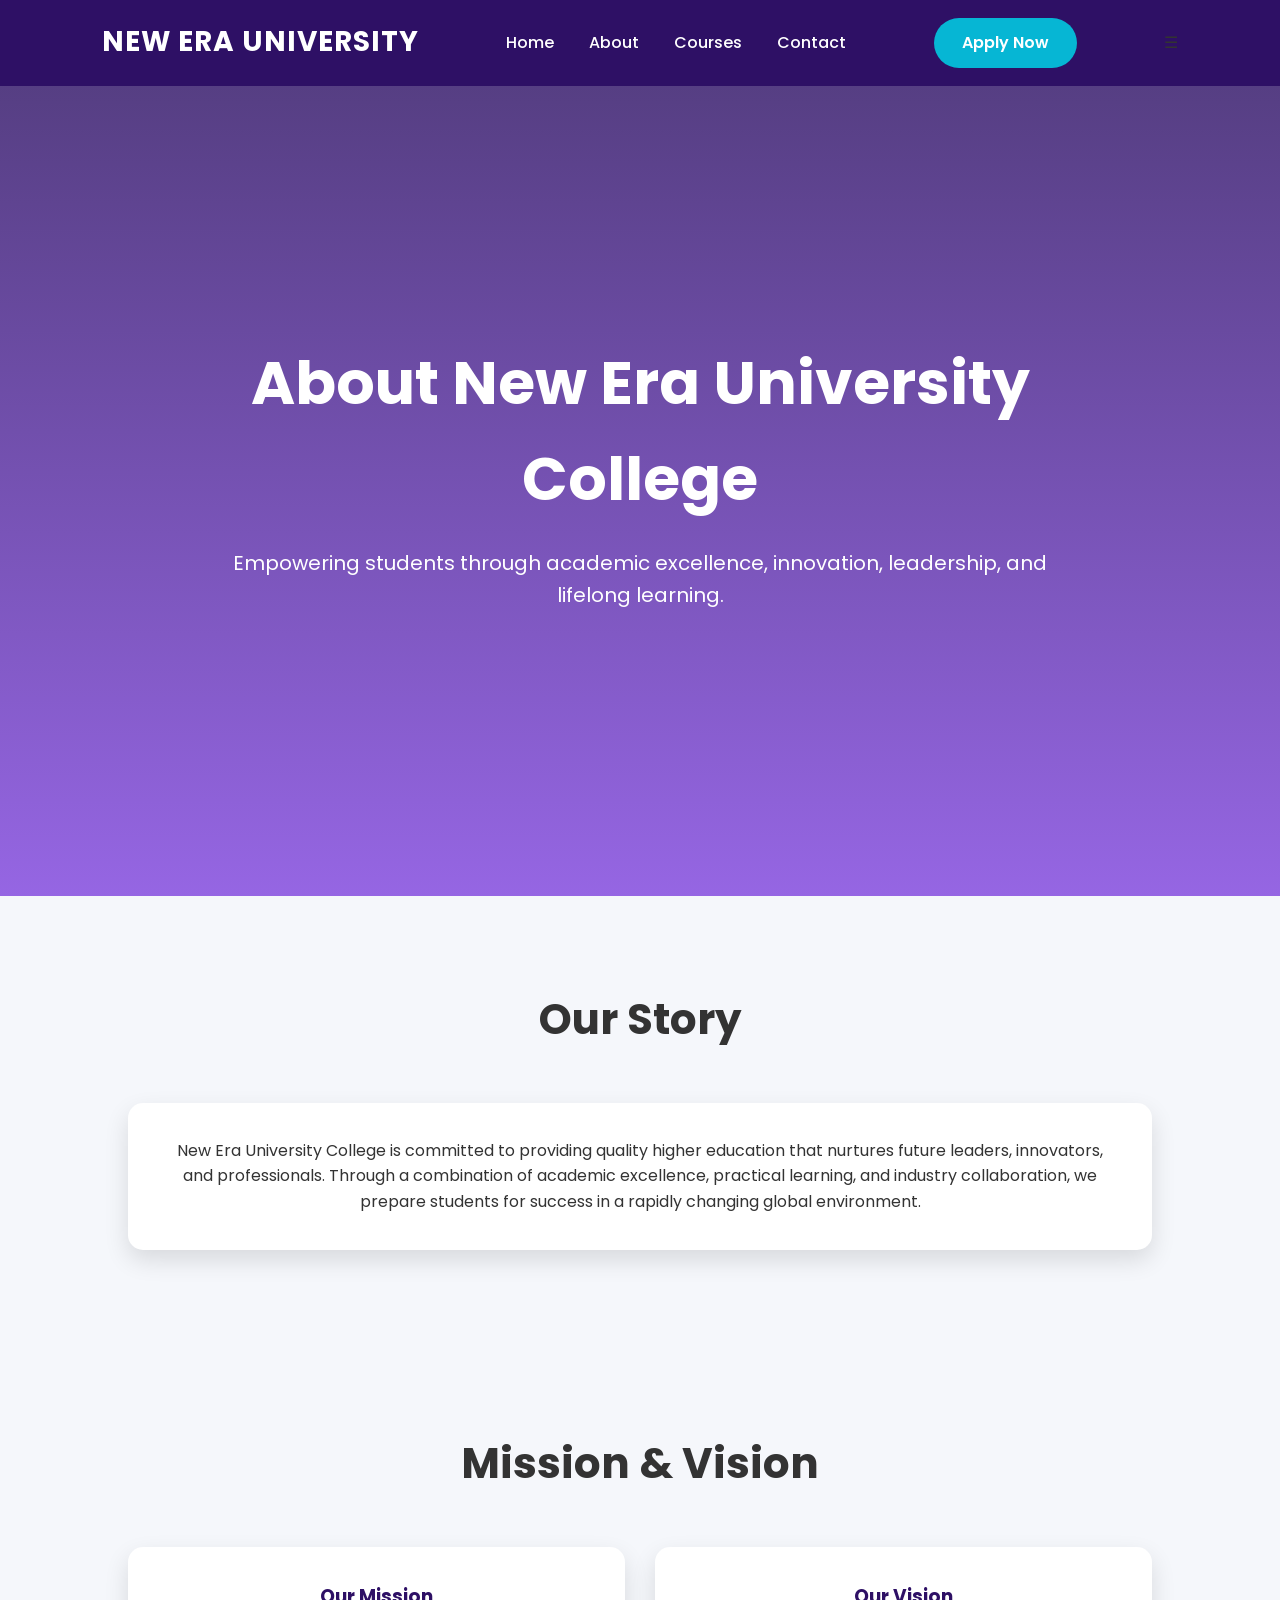
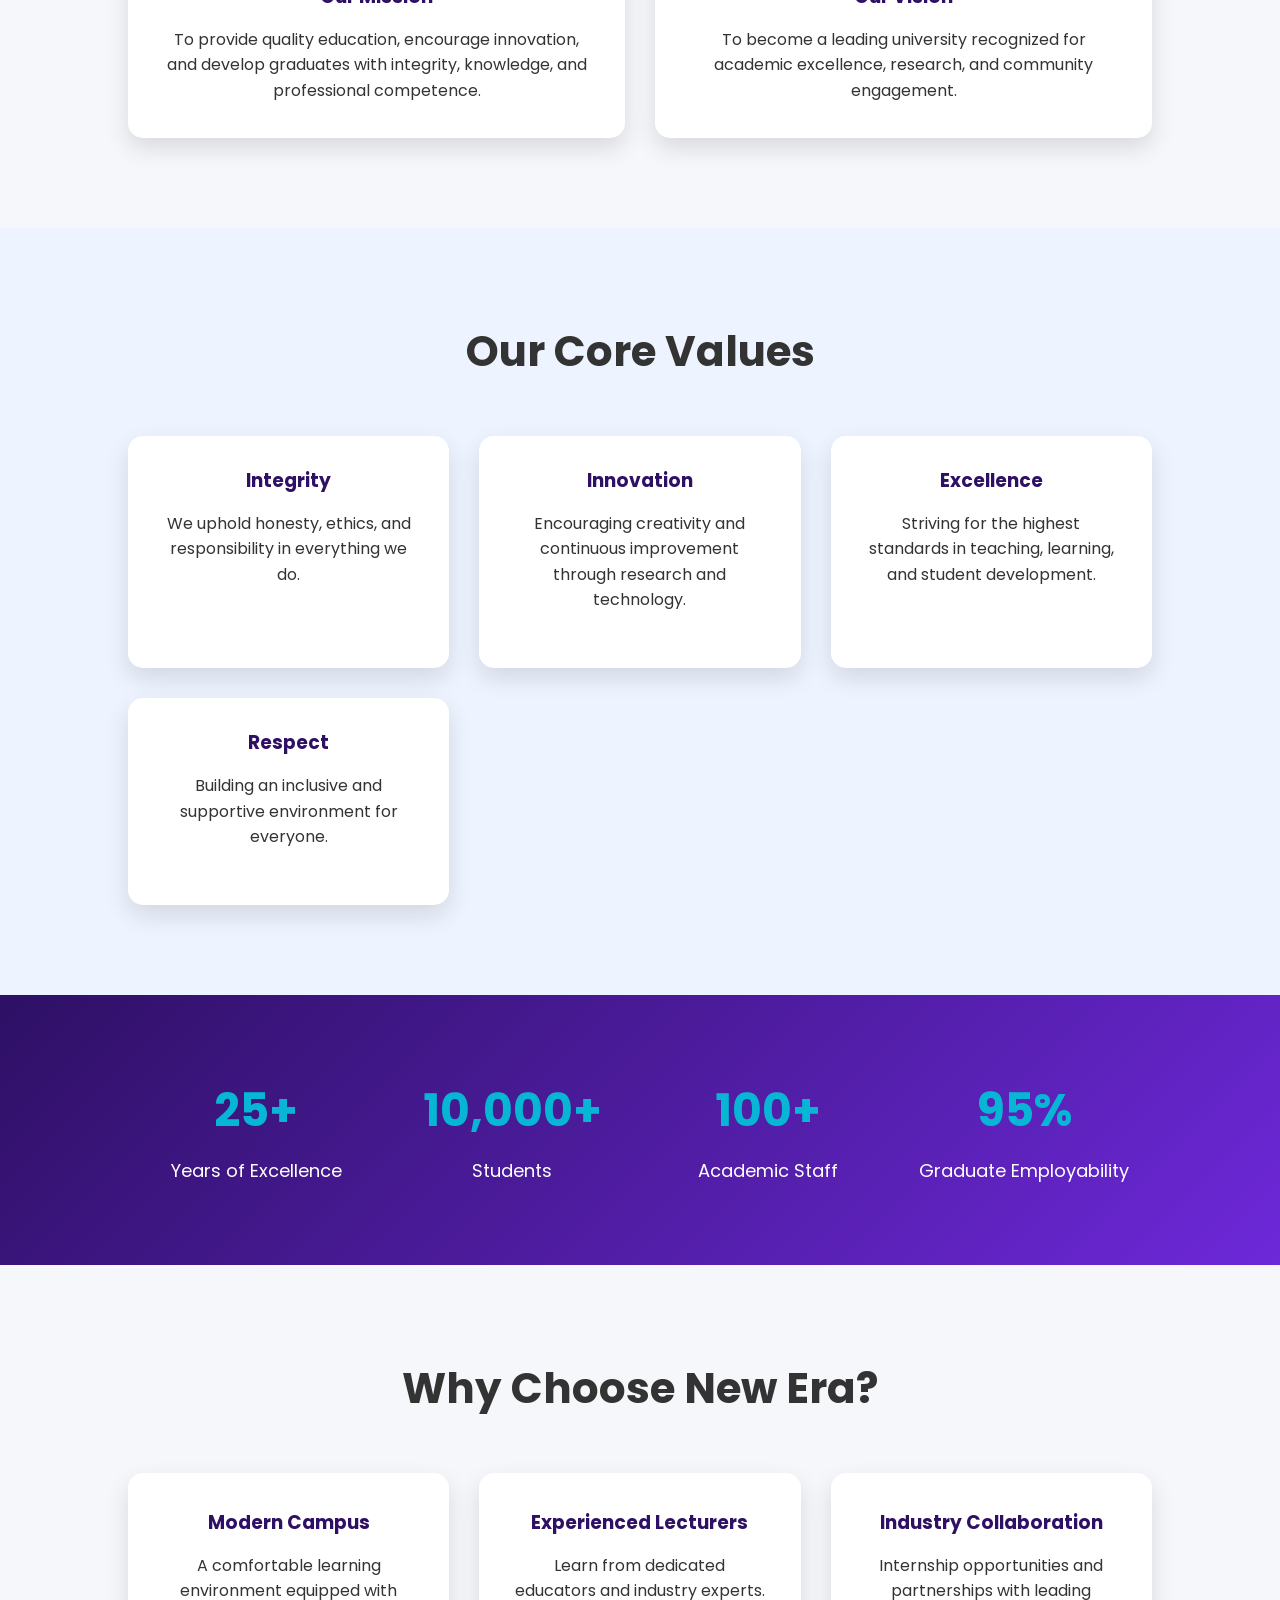
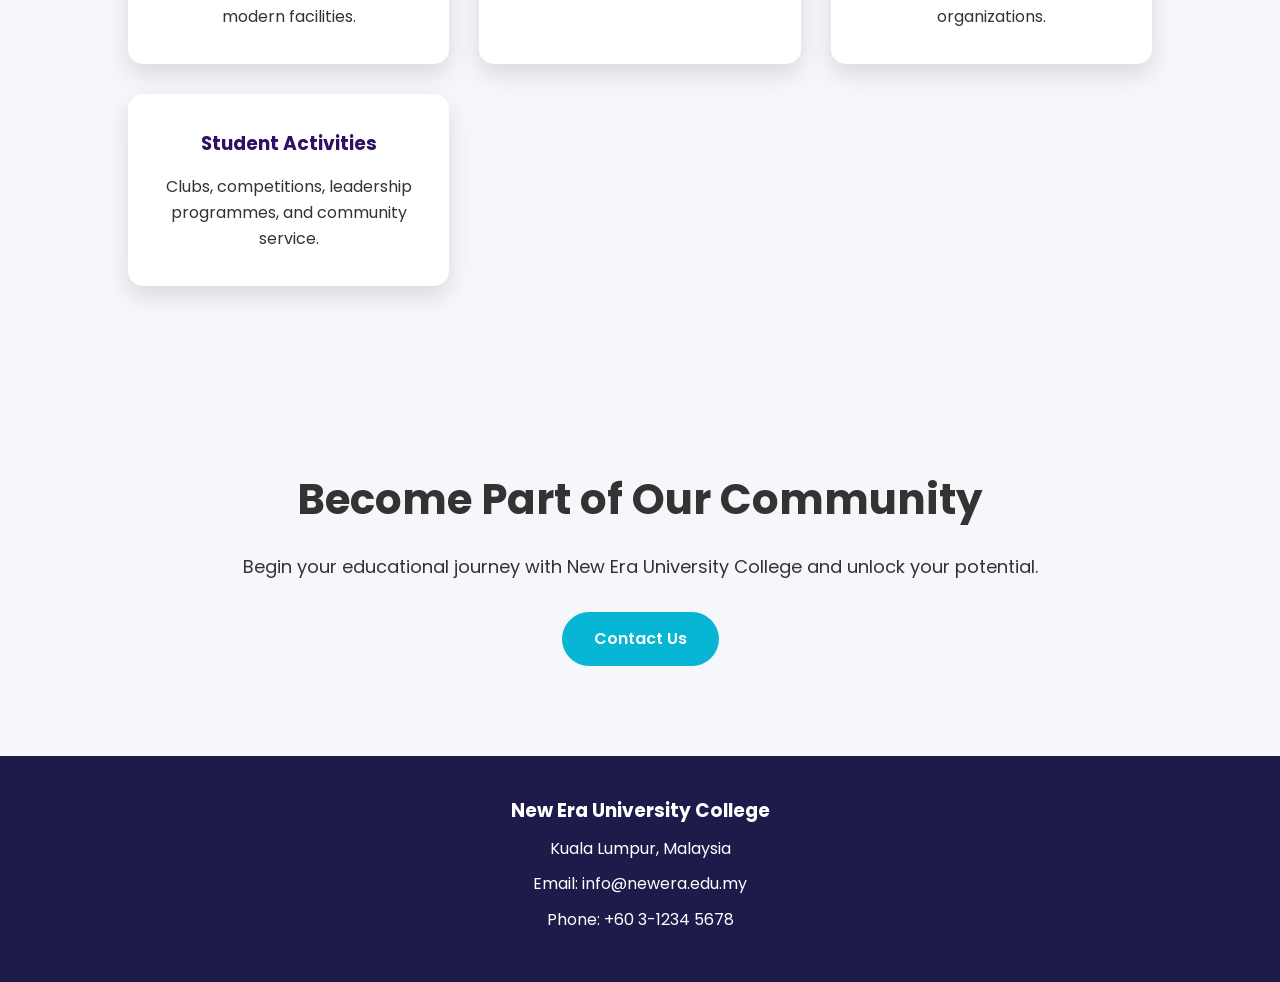
==== about.html @ 89a4b868 "Rename About.html to about.html" ====
<!DOCTYPE html>
<html lang="en">

<head>

    <meta charset="UTF-8">
    <meta name="viewport" content="width=device-width, initial-scale=1.0">

    <title>About Us | New Era University College</title>

    <link rel="stylesheet" href="css/style.css">

    <link href="https://fonts.googleapis.com/css2?family=Poppins:wght@300;400;500;600;700&display=swap" rel="stylesheet">

</head>

<body>

<!-- ===========================
     NAVIGATION
=========================== -->

<header>

    <nav class="navbar">

        <div class="logo">
            NEW ERA UNIVERSITY
        </div>

        <ul class="nav-links">

            <li><a href="index.html">Home</a></li>

            <li><a href="about.html" class="active">About</a></li>

            <li><a href="courses.html">Courses</a></li>

            <li><a href="contact.html">Contact</a></li>

        </ul>

        <a href="contact.html" class="apply-btn">
            Apply Now
        </a>

        <div class="hamburger">
            ☰
        </div>

    </nav>

</header>

<!-- ===========================
     HERO
=========================== -->

<section class="hero">

    <div class="hero-content">

        <h1>About New Era University College</h1>

        <p>

            Empowering students through academic excellence,
            innovation, leadership, and lifelong learning.

        </p>

    </div>

</section>

<!-- ===========================
     OUR STORY
=========================== -->

<section class="features">

    <h2>Our Story</h2>

    <div class="feature-card">

        <p>

            New Era University College is committed to providing
            quality higher education that nurtures future leaders,
            innovators, and professionals. Through a combination
            of academic excellence, practical learning, and industry
            collaboration, we prepare students for success in a
            rapidly changing global environment.

        </p>

    </div>

</section>

<!-- ===========================
     MISSION & VISION
=========================== -->

<section class="features">

    <h2>Mission & Vision</h2>

    <div class="feature-grid">

        <div class="feature-card">

            <h3>Our Mission</h3>

            <p>

                To provide quality education,
                encourage innovation,
                and develop graduates with
                integrity, knowledge,
                and professional competence.

            </p>

        </div>

        <div class="feature-card">

            <h3>Our Vision</h3>

            <p>

                To become a leading university
                recognized for academic excellence,
                research, and community engagement.

            </p>

        </div>

    </div>

</section>

<!-- ===========================
     CORE VALUES
=========================== -->

<section class="courses-preview">

    <h2>Our Core Values</h2>

    <div class="course-grid">

        <div class="course-card">

            <h3>Integrity</h3>

            <p>

                We uphold honesty,
                ethics,
                and responsibility
                in everything we do.

            </p>

        </div>

        <div class="course-card">

            <h3>Innovation</h3>

            <p>

                Encouraging creativity
                and continuous improvement
                through research
                and technology.

            </p>

        </div>

        <div class="course-card">

            <h3>Excellence</h3>

            <p>

                Striving for the highest
                standards in teaching,
                learning,
                and student development.

            </p>

        </div>

        <div class="course-card">

            <h3>Respect</h3>

            <p>

                Building an inclusive
                and supportive environment
                for everyone.

            </p>

        </div>

    </div>

</section>

<!-- ===========================
     ACHIEVEMENTS
=========================== -->

<section class="stats">

    <div class="stat-box">

        <h3>25+</h3>

        <p>Years of Excellence</p>

    </div>

    <div class="stat-box">

        <h3>10,000+</h3>

        <p>Students</p>

    </div>

    <div class="stat-box">

        <h3>100+</h3>

        <p>Academic Staff</p>

    </div>

    <div class="stat-box">

        <h3>95%</h3>

        <p>Graduate Employability</p>

    </div>

</section>

<!-- ===========================
     WHY CHOOSE US
=========================== -->

<section class="features">

    <h2>Why Choose New Era?</h2>

    <div class="feature-grid">

        <div class="feature-card">

            <h3>Modern Campus</h3>

            <p>

                A comfortable learning environment
                equipped with modern facilities.

            </p>

        </div>

        <div class="feature-card">

            <h3>Experienced Lecturers</h3>

            <p>

                Learn from dedicated
                educators and industry experts.

            </p>

        </div>

        <div class="feature-card">

            <h3>Industry Collaboration</h3>

            <p>

                Internship opportunities
                and partnerships with
                leading organizations.

            </p>

        </div>

        <div class="feature-card">

            <h3>Student Activities</h3>

            <p>

                Clubs,
                competitions,
                leadership programmes,
                and community service.

            </p>

        </div>

    </div>

</section>

<!-- ===========================
     CALL TO ACTION
=========================== -->

<section class="cta">

    <h2>

        Become Part of Our Community

    </h2>

    <p>

        Begin your educational journey
        with New Era University College
        and unlock your potential.

    </p>

    <a href="contact.html" class="btn-primary">

        Contact Us

    </a>

</section>

<!-- ===========================
     FOOTER
=========================== -->

<footer>

    <div class="footer-content">

        <h3>New Era University College</h3>

        <p>Kuala Lumpur, Malaysia</p>

        <p>Email: info@newera.edu.my</p>

        <p>Phone: +60 3-1234 5678</p>

    </div>

</footer>

<button id="topBtn">
↑
</button>

<script src="js/script.js"></script>

</body>

</html>
---- css/style.css ----
/* ================================
   Universal Base Settings
================================ */

* {
    margin: 0;
    padding: 0;
    box-sizing: border-box;
    font-family: 'Poppins', sans-serif;
}

html {
    scroll-behavior: smooth;
}

body {
    background: #F5F7FB;
    color: #333;
    line-height: 1.6;
}

/* ================================
   Color Variables
================================ */

:root {
    --primary: #2E1065;
    --secondary: #6D28D9;
    --accent: #06B6D4;
    --light: #F5F7FB;
    --dark: #1E1B4B;
    --white: #FFFFFF;
    --shadow: rgba(0,0,0,0.12);
}

/* ================================
   Navigation Bar
================================ */

header {
    background: var(--primary);
    padding: 18px 8%;
    position: sticky;
    top: 0;
    z-index: 1000;
}

.navbar {
    display: flex;
    justify-content: space-between;
    align-items: center;
}

.logo {
    color: white;
    font-size: 28px;
    font-weight: 700;
    letter-spacing: 1px;
}

.nav-links {
    list-style: none;
    display: flex;
    gap: 35px;
}

.nav-links a {
    color: white;
    text-decoration: none;
    font-weight: 500;
    transition: .3s;
}

.nav-links a:hover {
    color: var(--accent);
}

/* ================================
   Apply Button
================================ */

.apply-btn {
    text-decoration: none;
    background: var(--accent);
    color: white;
    padding: 12px 28px;
    border-radius: 50px;
    font-weight: 600;
    transition: .3s;
}

.apply-btn:hover {
    background: #0891B2;
    transform: translateY(-3px);
}

/* ================================
   Hero Section
================================ */

.hero {
    height: 90vh;
    background: linear-gradient(rgba(46,16,101,.8), rgba(109,40,217,.7)),
    url("../images/campus.jpg") center/cover no-repeat;

    display: flex;
    justify-content: center;
    align-items: center;
    text-align: center;

    color: white;
    padding: 20px;
}

.hero-content {
    max-width: 850px;
}

.hero h1 {
    font-size: 60px;
    margin-bottom: 20px;
}

.hero p {
    font-size: 20px;
    margin-bottom: 35px;
}

.hero-buttons {
    display: flex;
    justify-content: center;
    gap: 20px;
}

/* ================================
   Buttons
================================ */

.btn-primary,
.btn-secondary,
.course-btn {

    display: inline-block;
    padding: 14px 32px;
    border-radius: 40px;
    text-decoration: none;
    transition: .3s;
    font-weight: 600;
}

.btn-primary {

    background: var(--accent);
    color: white;
}

.btn-primary:hover {

    background: #0891B2;
    transform: translateY(-4px);
}

.btn-secondary {

    border: 2px solid white;
    color: white;
}

.btn-secondary:hover {

    background: white;
    color: var(--primary);
}

.course-btn {

    background: var(--primary);
    color: white;
}

.course-btn:hover {

    background: var(--secondary);
}

/* ================================
   Features Section
================================ */

.features {

    padding: 90px 10%;
}

.features h2 {

    text-align: center;
    font-size: 42px;
    margin-bottom: 50px;
}

.feature-grid {

    display: grid;
    grid-template-columns: repeat(auto-fit,minmax(260px,1fr));
    gap: 30px;
}

.feature-card {

    background: white;
    padding: 35px;
    border-radius: 15px;
    text-align: center;
    box-shadow: 0 10px 25px var(--shadow);
    transition: .3s;
}

.feature-card:hover {

    transform: translateY(-10px);
}

.feature-card h3 {

    color: var(--primary);
    margin-bottom: 15px;
}

/* ================================
   Courses Section
================================ */

.courses-preview {

    padding: 90px 10%;
    background: #EEF4FF;
}

.courses-preview h2 {

    text-align: center;
    margin-bottom: 50px;
    font-size: 42px;
}

.course-grid {

    display: grid;
    grid-template-columns: repeat(auto-fit,minmax(280px,1fr));
    gap: 30px;
}

.course-card {

    background: white;
    border-radius: 15px;
    padding: 30px;
    text-align: center;
    box-shadow: 0 10px 25px var(--shadow);
    transition: .3s;
}

.course-card:hover {

    transform: translateY(-10px);
}

.course-card h3 {

    color: var(--primary);
    margin-bottom: 15px;
}

.course-card p {

    margin-bottom: 25px;
}

/* ================================
   Statistics
================================ */

.stats {

    background: linear-gradient(135deg,var(--primary),var(--secondary));

    color: white;

    display: grid;

    grid-template-columns: repeat(auto-fit,minmax(220px,1fr));

    text-align: center;

    padding: 80px 10%;
}

.stat-box h3 {

    font-size: 45px;
    color: var(--accent);
}

.stat-box p {

    margin-top: 10px;
    font-size: 18px;
}

/* ================================
   Call To Action
================================ */

.cta {

    text-align: center;
    padding: 90px 20px;
}

.cta h2 {

    font-size: 42px;
    margin-bottom: 20px;
}

.cta p {

    font-size: 18px;
    margin-bottom: 30px;
}

/* ================================
   Footer
================================ */

footer {

    background: var(--dark);
    color: white;
    text-align: center;
    padding: 40px;
}

.footer-content p {

    margin: 10px 0;
}

/* ================================
   Back To Top Button
================================ */

#topBtn {

    position: fixed;
    right: 30px;
    bottom: 30px;

    width: 50px;
    height: 50px;

    border: none;
    border-radius: 50%;

    background: var(--accent);
    color: white;

    cursor: pointer;

    display: none;

    font-size: 22px;

    box-shadow: 0 10px 25px rgba(0,0,0,.3);
}

/* ================================
   Responsive Design
================================ */

@media (max-width:768px){

.navbar{

flex-direction:column;

}

.nav-links{

margin-top:20px;

flex-direction:column;

text-align:center;

}

.hero h1{

font-size:40px;

}

.hero-buttons{

flex-direction:column;

}

.features h2,
.courses-preview h2,
.cta h2{

font-size:32px;

}

}
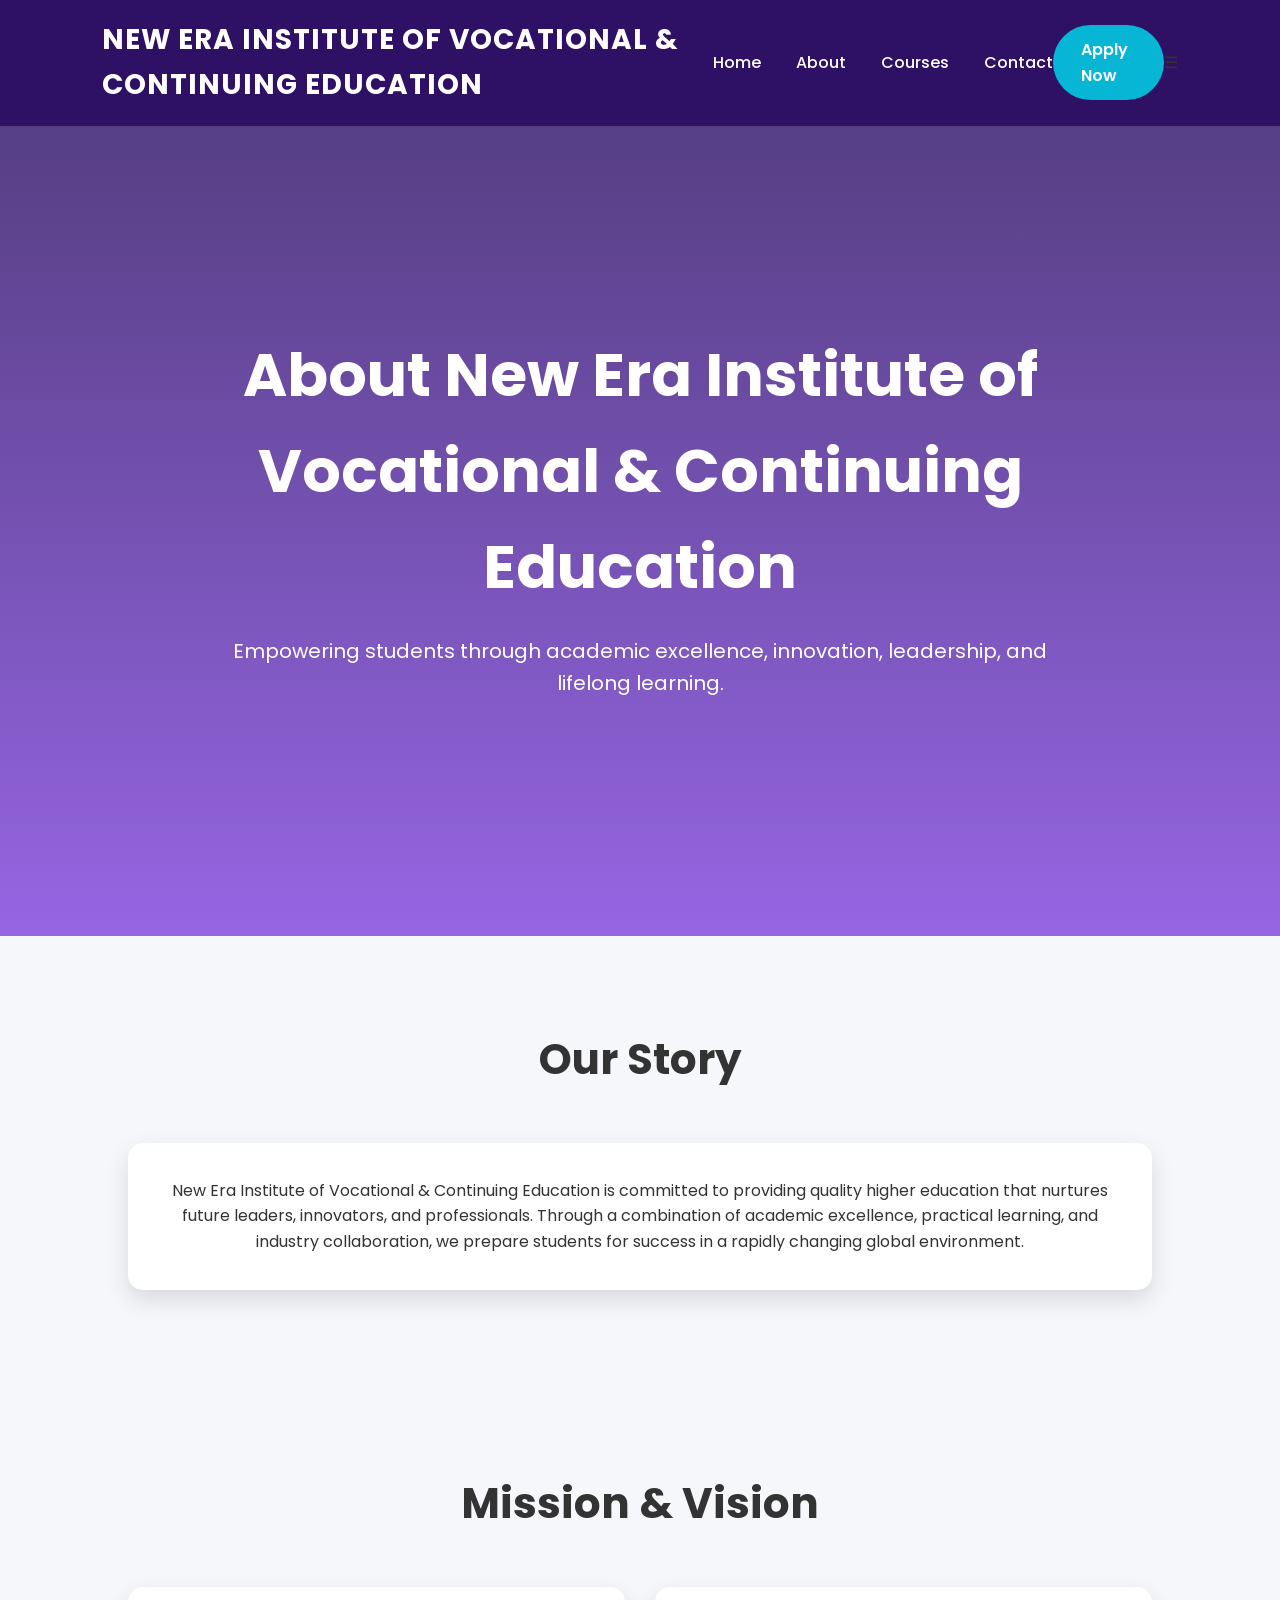
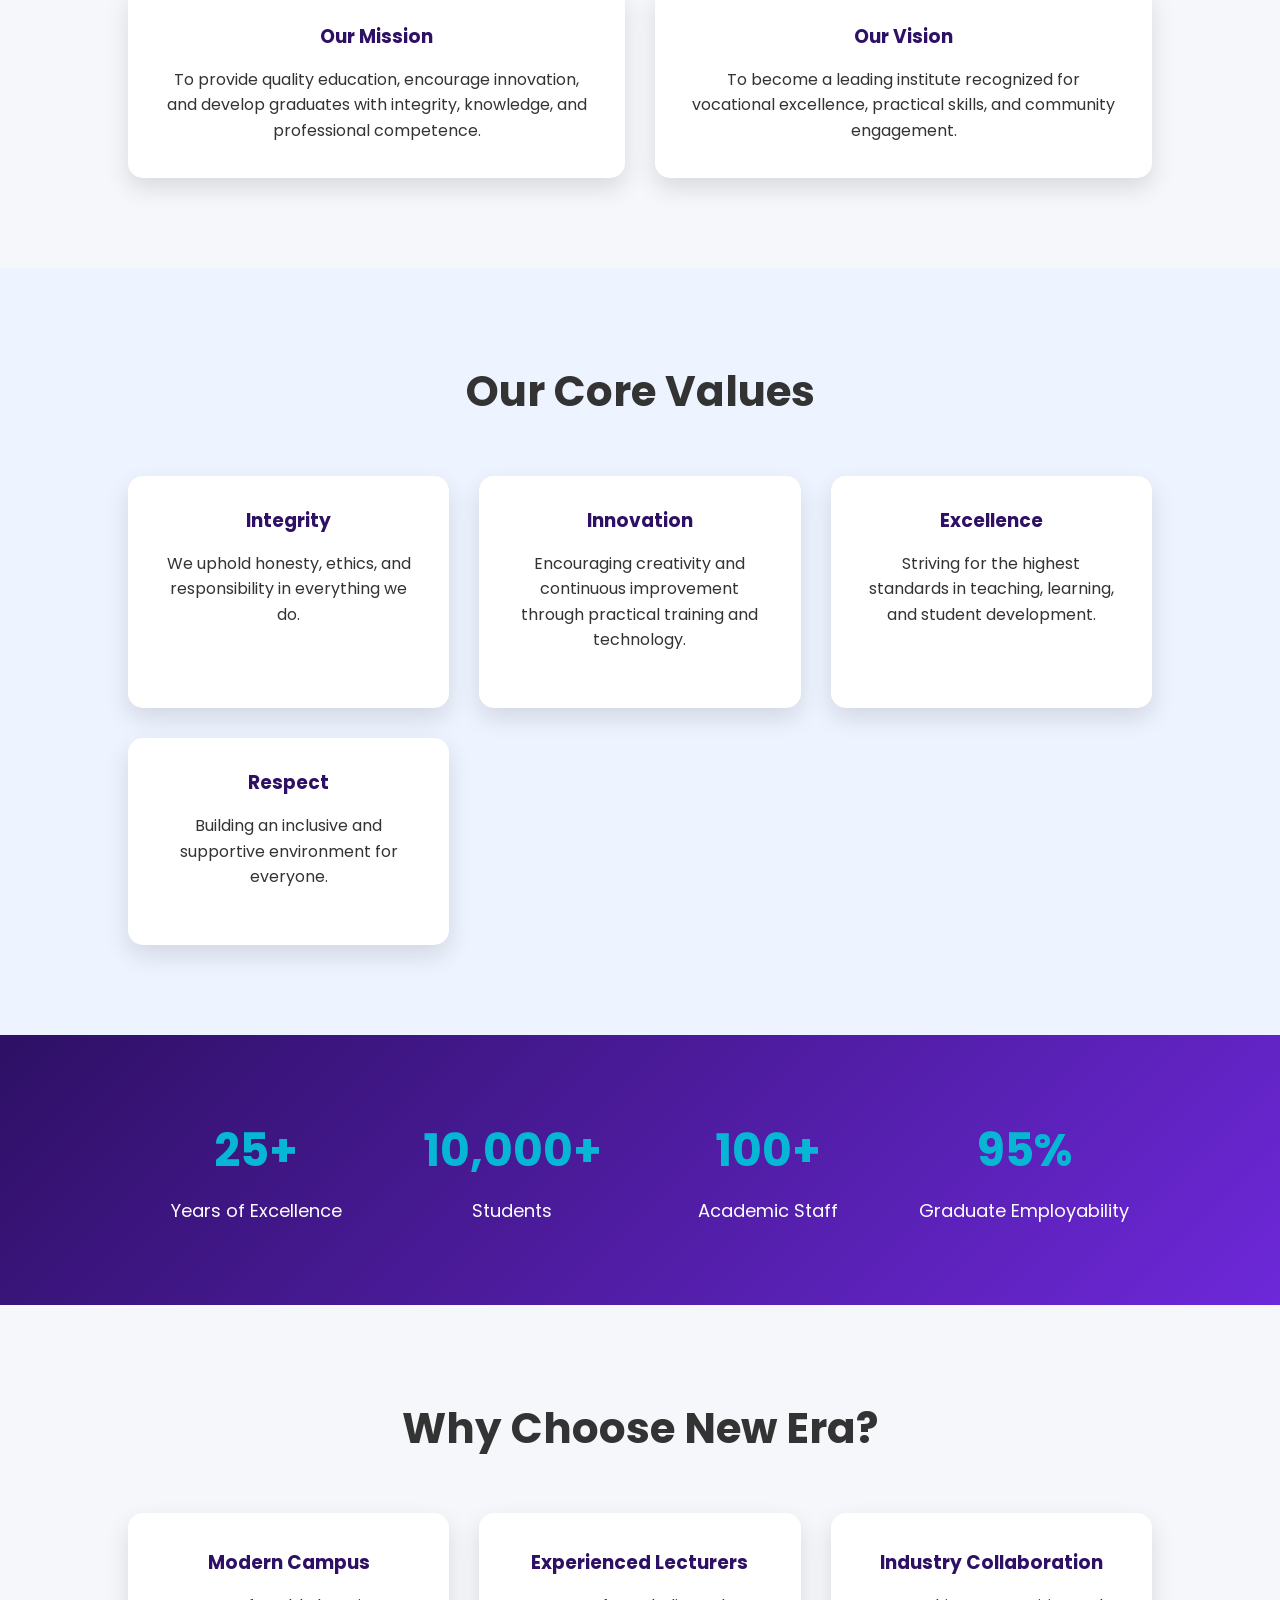
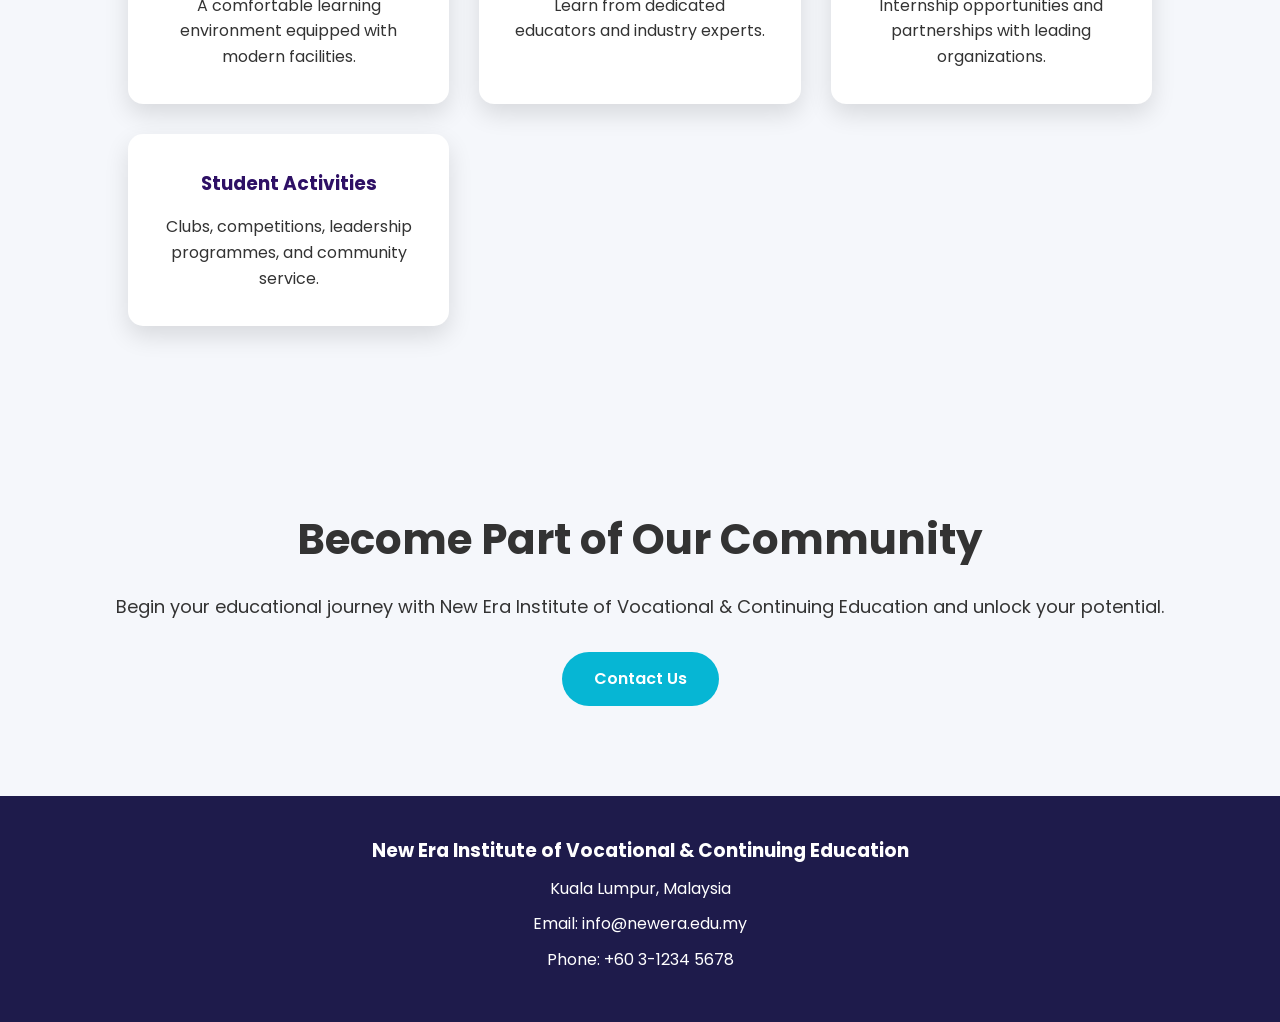
==== commit 8e5b10af: "Update about.html" ====
--- a/about.html
+++ b/about.html
@@ -6,7 +6,7 @@
     <meta charset="UTF-8">
     <meta name="viewport" content="width=device-width, initial-scale=1.0">
 
-    <title>About Us | New Era University College</title>
+    <title>About Us | New Era Institute of Vocational & Continuing Education</title>
 
     <link rel="stylesheet" href="css/style.css">
 
@@ -25,7 +25,7 @@
     <nav class="navbar">
 
         <div class="logo">
-            NEW ERA UNIVERSITY
+            NEW ERA INSTITUTE OF VOCATIONAL & CONTINUING EDUCATION
         </div>
 
         <ul class="nav-links">
@@ -60,7 +60,7 @@
 
     <div class="hero-content">
 
-        <h1>About New Era University College</h1>
+        <h1>About New Era Institute of Vocational & Continuing Education</h1>
 
         <p>
 
@@ -85,7 +85,7 @@
 
         <p>
 
-            New Era University College is committed to providing
+            New Era Institute of Vocational & Continuing Education is committed to providing
             quality higher education that nurtures future leaders,
             innovators, and professionals. Through a combination
             of academic excellence, practical learning, and industry
@@ -130,9 +130,9 @@
 
             <p>
 
-                To become a leading university
-                recognized for academic excellence,
-                research, and community engagement.
+                To become a leading institute
+                recognized for vocational excellence,
+                practical skills, and community engagement.
 
             </p>
 
@@ -175,7 +175,7 @@
 
                 Encouraging creativity
                 and continuous improvement
-                through research
+                through practical training
                 and technology.
 
             </p>
@@ -339,7 +339,7 @@
     <p>
 
         Begin your educational journey
-        with New Era University College
+        with New Era Institute of Vocational & Continuing Education
         and unlock your potential.
 
     </p>
@@ -360,7 +360,7 @@
 
     <div class="footer-content">
 
-        <h3>New Era University College</h3>
+        <h3>New Era Institute of Vocational & Continuing Education</h3>
 
         <p>Kuala Lumpur, Malaysia</p>
 
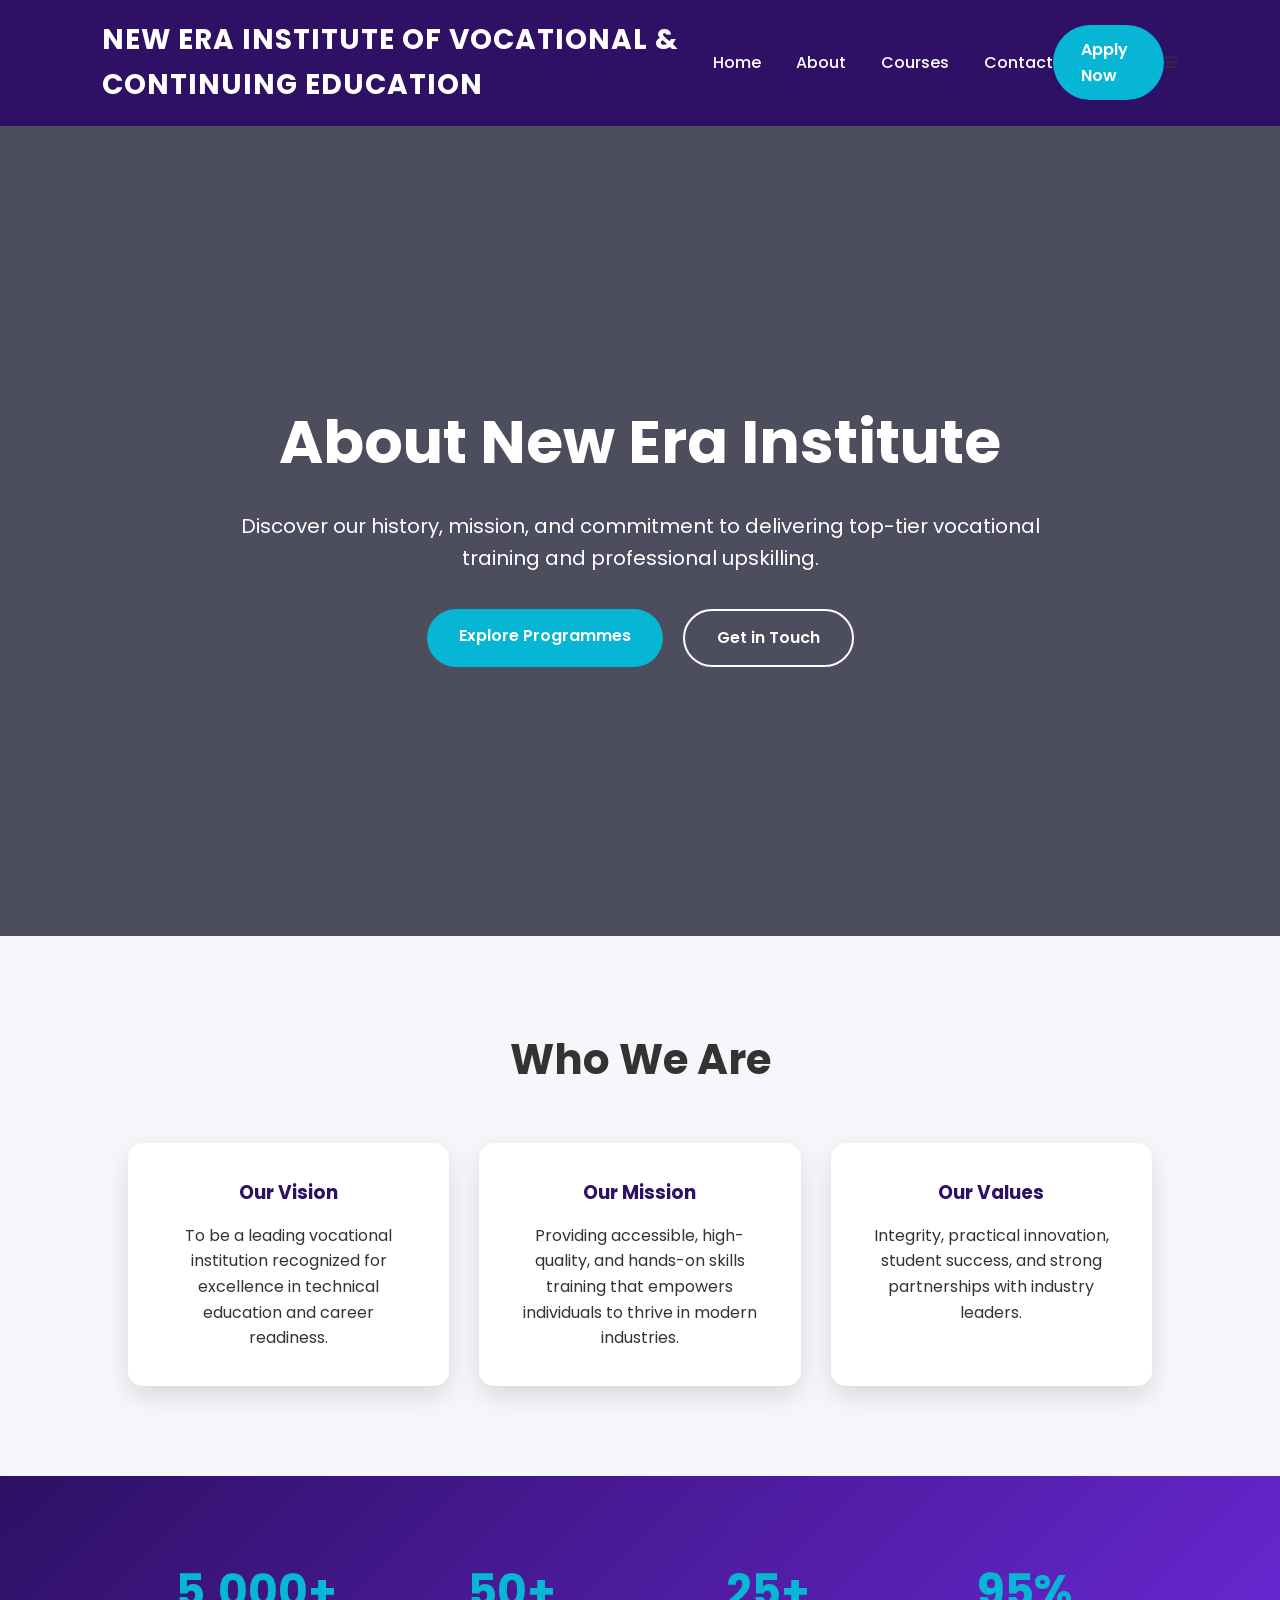
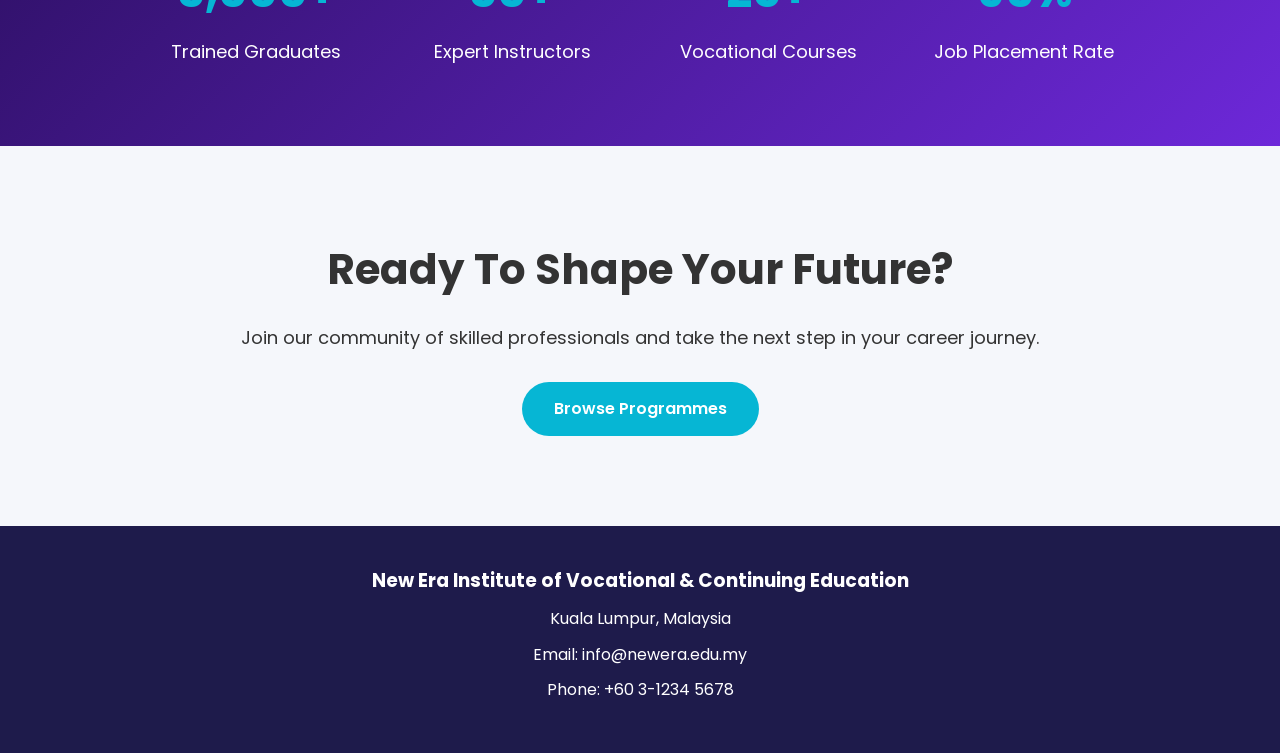
==== commit 23c9ad03: "Update about.html" ====
--- a/about.html
+++ b/about.html
@@ -1,383 +1,193 @@
 <!DOCTYPE html>
 <html lang="en">
-
 <head>
-
     <meta charset="UTF-8">
     <meta name="viewport" content="width=device-width, initial-scale=1.0">
-
     <title>About Us | New Era Institute of Vocational & Continuing Education</title>
 
     <link rel="stylesheet" href="css/style.css">
 
     <link href="https://fonts.googleapis.com/css2?family=Poppins:wght@300;400;500;600;700&display=swap" rel="stylesheet">
-
+    
+    <style>
+        /* Unique background overlay styling for the About page hero section */
+        .hero {
+            background: linear-gradient(rgba(20, 20, 40, 0.75), rgba(20, 20, 40, 0.75)), url('images/campus-bg2.jpg') no-repeat center center/cover !important;
+        }
+    </style>
 </head>
-
 <body>
 
-<!-- ===========================
-     NAVIGATION
-=========================== -->
+    <!-- NAVIGATION -->
 
-<header>
+    <header>
+        <nav class="navbar">
 
-    <nav class="navbar">
+            <div class="logo">
+                NEW ERA INSTITUTE OF VOCATIONAL & CONTINUING EDUCATION
+            </div>
 
-        <div class="logo">
-            NEW ERA INSTITUTE OF VOCATIONAL & CONTINUING EDUCATION
+            <ul class="nav-links">
+
+                <li><a href="index.html">Home</a></li>
+
+                <li><a href="about.html" class="active">About</a></li>
+
+                <li><a href="courses.html">Courses</a></li>
+
+                <li><a href="contact.html">Contact</a></li>
+
+            </ul>
+
+            <a href="courses.html" class="apply-btn">
+                Apply Now
+            </a>
+
+            <div class="hamburger">
+                ☰
+            </div>
+
+        </nav>
+    </header>
+
+    <!-- HERO SECTION -->
+
+    <section class="hero">
+
+        <div class="hero-content">
+
+            <h1>
+                About New Era Institute
+            </h1>
+
+            <p>
+                Discover our history, mission, and commitment to delivering top-tier vocational training and professional upskilling.
+            </p>
+
+            <div class="hero-buttons">
+
+                <a href="courses.html" class="btn-primary">
+                    Explore Programmes
+                </a>
+
+                <a href="contact.html" class="btn-secondary">
+                    Get in Touch
+                </a>
+
+            </div>
+
         </div>
 
-        <ul class="nav-links">
+    </section>
 
-            <li><a href="index.html">Home</a></li>
+    <!-- ABOUT CONTENT -->
 
-            <li><a href="about.html" class="active">About</a></li>
+    <section class="features">
 
-            <li><a href="courses.html">Courses</a></li>
+        <h2>Who We Are</h2>
 
-            <li><a href="contact.html">Contact</a></li>
+        <div class="feature-grid">
 
-        </ul>
+            <div class="feature-card">
+                <h3>Our Vision</h3>
+                <p>
+                    To be a leading vocational institution recognized for excellence in technical education and career readiness.
+                </p>
+            </div>
 
-        <a href="contact.html" class="apply-btn">
-            Apply Now
+            <div class="feature-card">
+                <h3>Our Mission</h3>
+                <p>
+                    Providing accessible, high-quality, and hands-on skills training that empowers individuals to thrive in modern industries.
+                </p>
+            </div>
+
+            <div class="feature-card">
+                <h3>Our Values</h3>
+                <p>
+                    Integrity, practical innovation, student success, and strong partnerships with industry leaders.
+                </p>
+            </div>
+
+        </div>
+
+    </section>
+
+    <!-- STATISTICS -->
+
+    <section class="stats">
+
+        <div class="stat-box">
+            <h3>5,000+</h3>
+            <p>Trained Graduates</p>
+        </div>
+
+        <div class="stat-box">
+            <h3>50+</h3>
+            <p>Expert Instructors</p>
+        </div>
+
+        <div class="stat-box">
+            <h3>25+</h3>
+            <p>Vocational Courses</p>
+        </div>
+
+        <div class="stat-box">
+            <h3>95%</h3>
+            <p>Job Placement Rate</p>
+        </div>
+
+    </section>
+
+    <!-- CALL TO ACTION -->
+
+    <section class="cta">
+
+        <h2>
+            Ready To Shape Your Future?
+        </h2>
+
+        <p>
+            Join our community of skilled professionals and take the next step in your career journey.
+        </p>
+
+        <a href="courses.html" class="btn-primary">
+            Browse Programmes
         </a>
 
-        <div class="hamburger">
-            ☰
-        </div>
+    </section>
 
-    </nav>
+    <!-- FOOTER -->
 
-</header>
+    <footer>
 
-<!-- ===========================
-     HERO
-=========================== -->
+        <div class="footer-content">
 
-<section class="hero">
-
-    <div class="hero-content">
-
-        <h1>About New Era Institute of Vocational & Continuing Education</h1>
-
-        <p>
-
-            Empowering students through academic excellence,
-            innovation, leadership, and lifelong learning.
-
-        </p>
-
-    </div>
-
-</section>
-
-<!-- ===========================
-     OUR STORY
-=========================== -->
-
-<section class="features">
-
-    <h2>Our Story</h2>
-
-    <div class="feature-card">
-
-        <p>
-
-            New Era Institute of Vocational & Continuing Education is committed to providing
-            quality higher education that nurtures future leaders,
-            innovators, and professionals. Through a combination
-            of academic excellence, practical learning, and industry
-            collaboration, we prepare students for success in a
-            rapidly changing global environment.
-
-        </p>
-
-    </div>
-
-</section>
-
-<!-- ===========================
-     MISSION & VISION
-=========================== -->
-
-<section class="features">
-
-    <h2>Mission & Vision</h2>
-
-    <div class="feature-grid">
-
-        <div class="feature-card">
-
-            <h3>Our Mission</h3>
+            <h3>New Era Institute of Vocational & Continuing Education</h3>
 
             <p>
+                Kuala Lumpur, Malaysia
+            </p>
 
-                To provide quality education,
-                encourage innovation,
-                and develop graduates with
-                integrity, knowledge,
-                and professional competence.
+            <p>
+                Email: info@newera.edu.my
+            </p>
 
+            <p>
+                Phone: +60 3-1234 5678
             </p>
 
         </div>
 
-        <div class="feature-card">
+    </footer>
 
-            <h3>Our Vision</h3>
+    <!-- BACK TO TOP -->
 
-            <p>
+    <button id="topBtn">
+        ↑
+    </button>
 
-                To become a leading institute
-                recognized for vocational excellence,
-                practical skills, and community engagement.
-
-            </p>
-
-        </div>
-
-    </div>
-
-</section>
-
-<!-- ===========================
-     CORE VALUES
-=========================== -->
-
-<section class="courses-preview">
-
-    <h2>Our Core Values</h2>
-
-    <div class="course-grid">
-
-        <div class="course-card">
-
-            <h3>Integrity</h3>
-
-            <p>
-
-                We uphold honesty,
-                ethics,
-                and responsibility
-                in everything we do.
-
-            </p>
-
-        </div>
-
-        <div class="course-card">
-
-            <h3>Innovation</h3>
-
-            <p>
-
-                Encouraging creativity
-                and continuous improvement
-                through practical training
-                and technology.
-
-            </p>
-
-        </div>
-
-        <div class="course-card">
-
-            <h3>Excellence</h3>
-
-            <p>
-
-                Striving for the highest
-                standards in teaching,
-                learning,
-                and student development.
-
-            </p>
-
-        </div>
-
-        <div class="course-card">
-
-            <h3>Respect</h3>
-
-            <p>
-
-                Building an inclusive
-                and supportive environment
-                for everyone.
-
-            </p>
-
-        </div>
-
-    </div>
-
-</section>
-
-<!-- ===========================
-     ACHIEVEMENTS
-=========================== -->
-
-<section class="stats">
-
-    <div class="stat-box">
-
-        <h3>25+</h3>
-
-        <p>Years of Excellence</p>
-
-    </div>
-
-    <div class="stat-box">
-
-        <h3>10,000+</h3>
-
-        <p>Students</p>
-
-    </div>
-
-    <div class="stat-box">
-
-        <h3>100+</h3>
-
-        <p>Academic Staff</p>
-
-    </div>
-
-    <div class="stat-box">
-
-        <h3>95%</h3>
-
-        <p>Graduate Employability</p>
-
-    </div>
-
-</section>
-
-<!-- ===========================
-     WHY CHOOSE US
-=========================== -->
-
-<section class="features">
-
-    <h2>Why Choose New Era?</h2>
-
-    <div class="feature-grid">
-
-        <div class="feature-card">
-
-            <h3>Modern Campus</h3>
-
-            <p>
-
-                A comfortable learning environment
-                equipped with modern facilities.
-
-            </p>
-
-        </div>
-
-        <div class="feature-card">
-
-            <h3>Experienced Lecturers</h3>
-
-            <p>
-
-                Learn from dedicated
-                educators and industry experts.
-
-            </p>
-
-        </div>
-
-        <div class="feature-card">
-
-            <h3>Industry Collaboration</h3>
-
-            <p>
-
-                Internship opportunities
-                and partnerships with
-                leading organizations.
-
-            </p>
-
-        </div>
-
-        <div class="feature-card">
-
-            <h3>Student Activities</h3>
-
-            <p>
-
-                Clubs,
-                competitions,
-                leadership programmes,
-                and community service.
-
-            </p>
-
-        </div>
-
-    </div>
-
-</section>
-
-<!-- ===========================
-     CALL TO ACTION
-=========================== -->
-
-<section class="cta">
-
-    <h2>
-
-        Become Part of Our Community
-
-    </h2>
-
-    <p>
-
-        Begin your educational journey
-        with New Era Institute of Vocational & Continuing Education
-        and unlock your potential.
-
-    </p>
-
-    <a href="contact.html" class="btn-primary">
-
-        Contact Us
-
-    </a>
-
-</section>
-
-<!-- ===========================
-     FOOTER
-=========================== -->
-
-<footer>
-
-    <div class="footer-content">
-
-        <h3>New Era Institute of Vocational & Continuing Education</h3>
-
-        <p>Kuala Lumpur, Malaysia</p>
-
-        <p>Email: info@newera.edu.my</p>
-
-        <p>Phone: +60 3-1234 5678</p>
-
-    </div>
-
-</footer>
-
-<button id="topBtn">
-↑
-</button>
-
-<script src="js/script.js"></script>
+    <script src="js/script.js"></script>
 
 </body>
-
 </html>
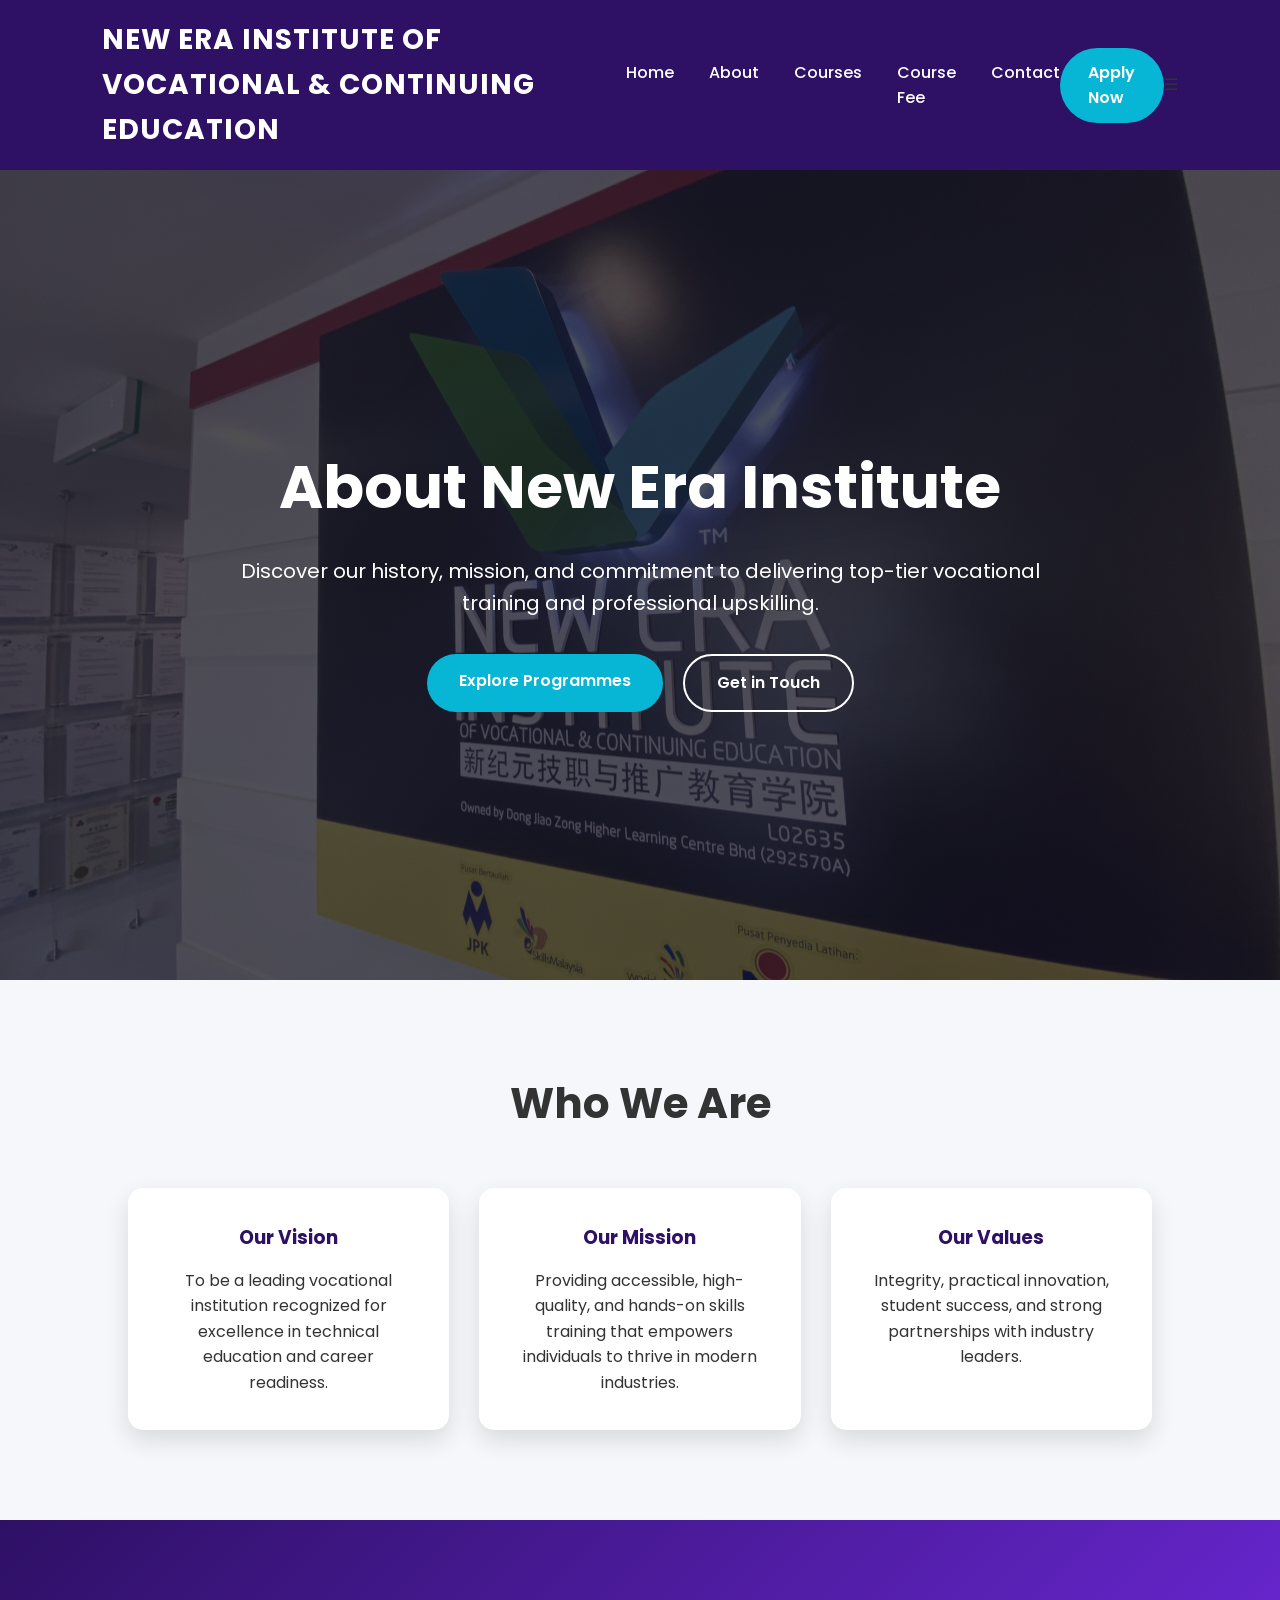
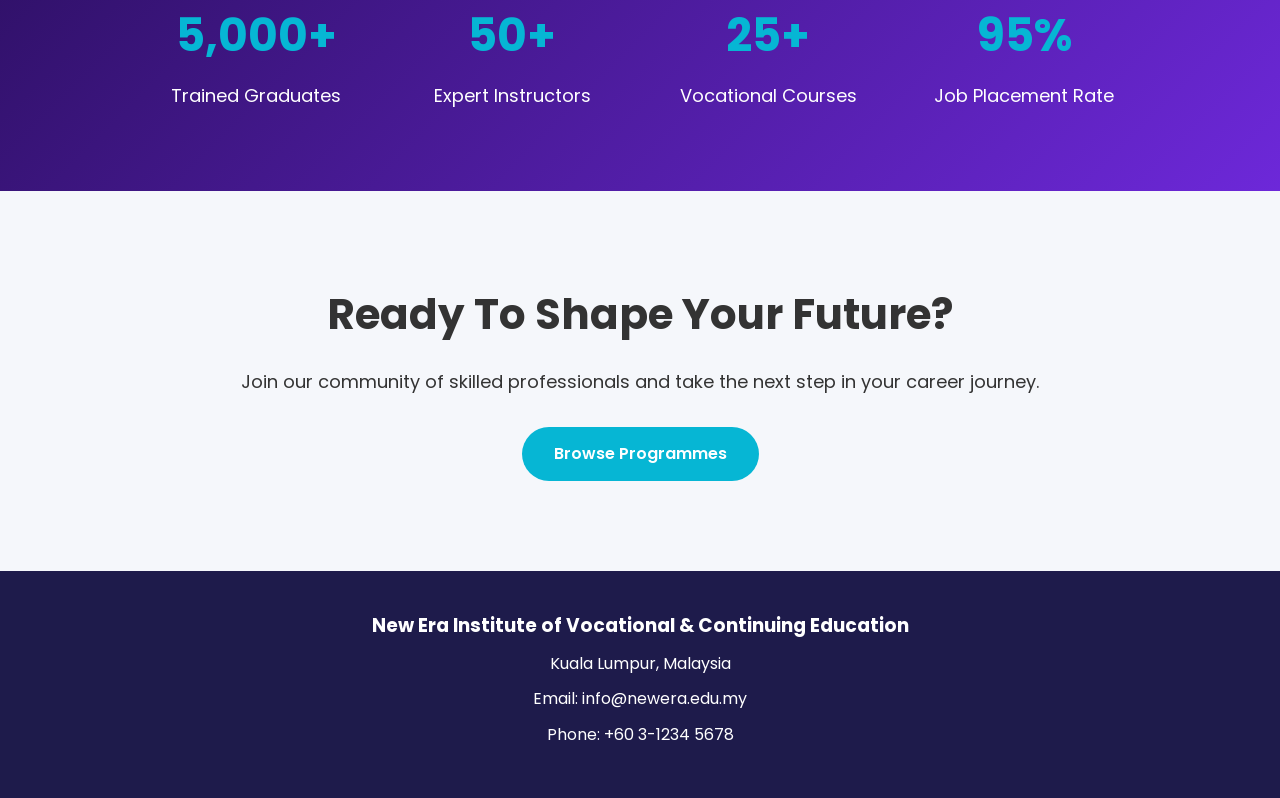
==== commit c2339706: "Update about.html" ====
--- a/about.html
+++ b/about.html
@@ -34,6 +34,8 @@
                 <li><a href="about.html" class="active">About</a></li>
 
                 <li><a href="courses.html">Courses</a></li>
+
+                <li><a href="course-fee.html" class="active">Course Fee</a></li>
 
                 <li><a href="contact.html">Contact</a></li>
 
